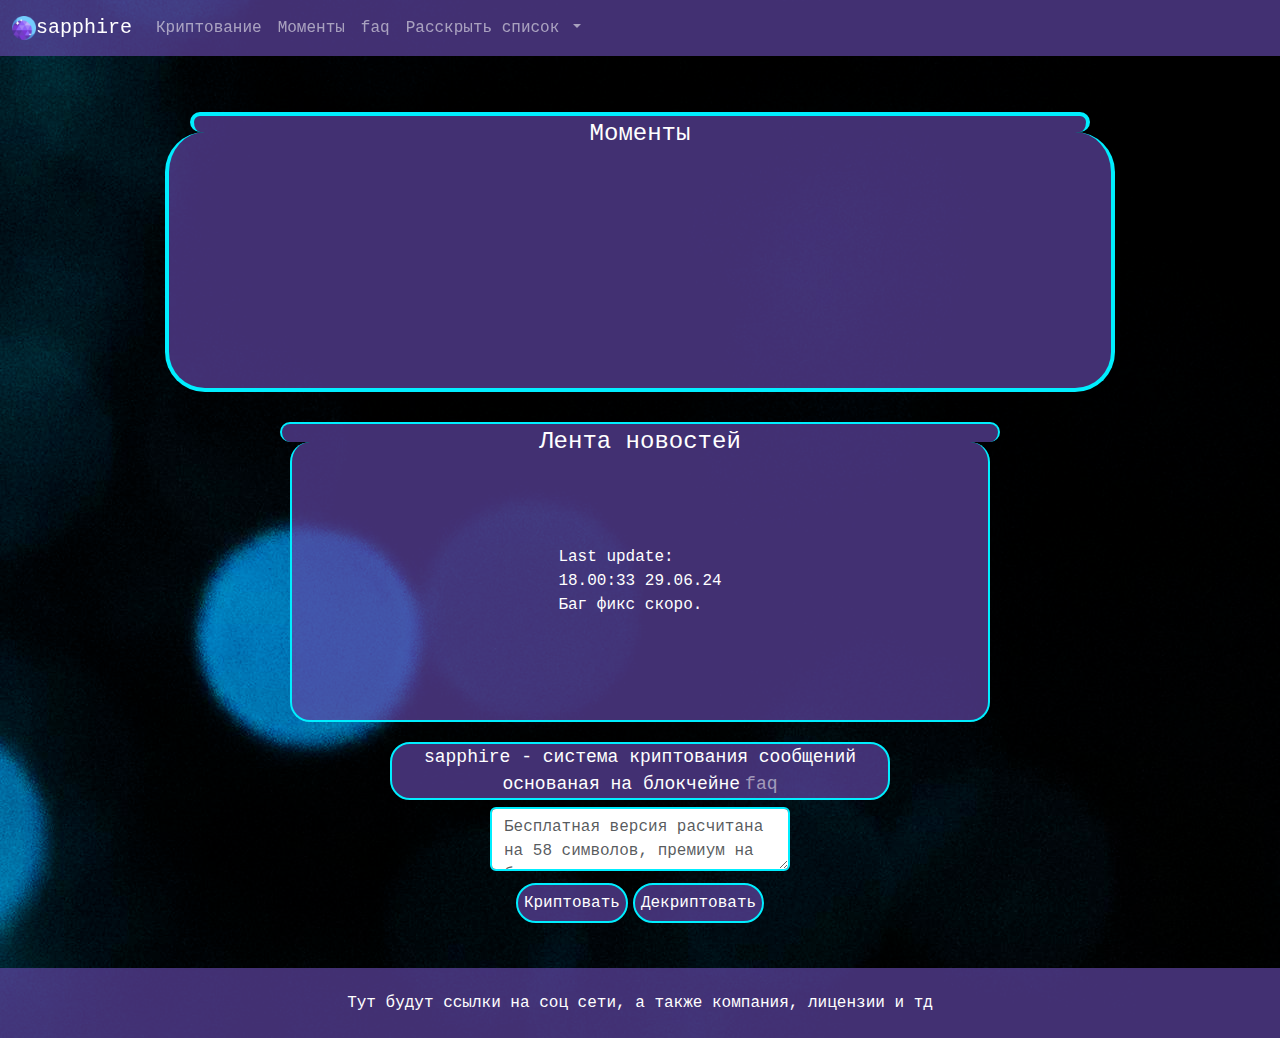
==== mainers.html @ 62e44ce8 "Add files via upload" ====
<!DOCTYPE html>
<html lang="ru">

<head>
    <meta charset="UTF-8">
    <meta name="viewport" content="width=device-width, initial-scale=1.0">
    <title>sapphire</title>
    <link href="https://cdn.jsdelivr.net/npm/bootstrap@5.3.3/dist/css/bootstrap.min.css" rel="stylesheet"
        integrity="sha384-QWTKZyjpPEjISv5WaRU9OFeRpok6YctnYmDr5pNlyT2bRjXh0JMhjY6hW+ALEwIH" crossorigin="anonymous">
    <link rel="stylesheet" href="https://cdnjs.cloudflare.com/ajax/libs/animate.css/4.1.1/animate.min.css" />
    <link rel="stylesheet" href="css/index.css">
    <link rel="icon" href="icons.png">
    <script src="js/index.js" defer></script>
</head>

<body class="body">
    <header>
        <nav class="navbar navbar-expand-lg bgnavbar navbar-dark">
            <div class="container-fluid">
                <a class="navbar-brand" href="#"><img class="logo" src="icons.png" alt="logo" width="24px">sapphire</a>
                <button class="navbar-toggler" type="button" data-bs-toggle="collapse"
                    data-bs-target="#navbarNavDropdown" aria-controls="navbarNavDropdown" aria-expanded="false"
                    aria-label="Toggle navigation">
                    <span class="navbar-toggler-icon"></span>
                </button>
                <div class="collapse navbar-collapse" id="navbarNavDropdown">
                    <ul class="navbar-nav">
                        <li class="nav-item">
                            <a class="nav-link" href="#crypt">Криптование</a>
                        </li>
                        <li class="nav-item">
                            <a class="nav-link" href="#moments">Моменты</a>
                        </li>
                        <li class="nav-item">
                            <a class="nav-link" href="faq.txt" download="faq.txt">faq</a>
                        </li>
                        <li class="nav-item dropdown">
                            <a class="nav-link dropdown-toggle" href="#" role="button" data-bs-toggle="dropdown"
                                aria-expanded="false">
                                Расскрыть список
                            </a>
                            <ul class="dropdown-menu">
                                <li><button class="dropdown-item settingsbtn">Настройки</button></li>
                                <li><input type="text" placeholder="Промокод" class="dropdown-item form-control"></li>
                                <li><a class="dropdown-item" href="#">Разработка</a></li>
                            </ul>
                        </li>
                    </ul>
                </div>
            </div>
        </nav>
    </header>
    <main>
        <div>
            <br>
            <br>
            <br>
        </div>
        <div class="settingscontainer none">

            <div class="settings form-switch">
                <span class="settingslogo">Настройки</span><br>
                <span class="changetheme">Сменить тему:</span>
                <span class="sapphire">sapphire</span>
                <input type="checkbox" role="switch" class="form-check-input theme">
                <span class="ruby">ruby</span><br>
                <span class="systemcrypt">Система криптования:</span>
                <span class="ds">2ds</span>
                <input type="checkbox" role="switch" class="form-check-input dsds">
                <span class="ds">3ds</span><br>
                <span class="chatenable">Включить чат:</span>
                <span class="off">выкл</span>
                <input type="checkbox" role="switch" class="form-check-input chat">
                <span class="on">вкл</span>
            </div>
        </div>
        <div id="moments" class="container animate_animated animate__backInLeft">
            <div class="momentscontainer">
                <span>Моменты</span>
            </div>
            <div class="moments">
                <iframe width="350" height="200" src="https://www.youtube.com/embed/gmKe4DYhbSM?si=A5VZSGb9YeIJap6C"
                    title="YouTube video player" frameborder="0"
                    allow="accelerometer; autoplay; clipboard-write; encrypted-media; gyroscope; picture-in-picture; web-share"
                    referrerpolicy="strict-origin-when-cross-origin" allowfullscreen></iframe>
                <iframe width="350" height="200" src="https://www.youtube.com/embed/OxcsdtROrkA?si=T1JyLWKs2jBaJuEw"
                    title="YouTube video player" frameborder="0"
                    allow="accelerometer; autoplay; clipboard-write; encrypted-media; gyroscope; picture-in-picture; web-share"
                    referrerpolicy="strict-origin-when-cross-origin" allowfullscreen></iframe></iframe>
                <iframe width="560" height="315" src="https://www.youtube.com/embed/4KGVNMbOO-o?si=tfcghRlLc10GcIGe"
                    title="YouTube video player" frameborder="0"
                    allow="accelerometer; autoplay; clipboard-write; encrypted-media; gyroscope; picture-in-picture; web-share"
                    referrerpolicy="strict-origin-when-cross-origin" allowfullscreen></iframe>
            </div>
        </div>
        <div class="news container">
            <span>Лента новостей</span>
        </div>
        <div class="container newscontainer">
            <div class="newsone">
                <span>
                    Last update:<br>
                    18.00:33 29.06.24<br>
                    Баг фикс скоро.
                </span>
            </div>
        </div>
        <div id="crypt" class="musicday">
            <div class="faq">
                <span>sapphire - система криптования сообщений основаная на блокчейне<a class="faqhref" href="faq.txt"
                        download="faq.txt">faq</a>
                </span>
            </div>
        </div>
        </div>
        <div class="passwordinput">
            <textarea id="input" class="form-control" type="text"
                placeholder="Бесплатная версия расчитана на 58 символов, премиум на безлимит" maxlength="58"></textarea>
        </div>
        <span id="resultcrypt" class="resultcrypt"></span>
        <div class="btns">

            <button id="cryptbtn" class="button">Криптовать</button>
            <button id="decryptbtn" class="button">Декриптовать</button>
        </div>
        <div class="container containerchat">
            <div class="chatinput none">
                <input placeholder="Фамилия Имя" type="text" class="form-control name">
                <div>
                    <textarea placeholder="Сообщение" class="form-control textname" type="text"
                        maxlength="58"></textarea>
                    <button class="button sendbutton">Оправить</button>
                </div>
            </div>
        </div>
        <div class="container spancomments">
            <span class="none spannone">
                Коментарии:
            </span>
        </div>
        <div class="none nonecomments">
            <div class="container containercomments ">
                <div class="comments">

                </div>
            </div>
        </div>
    </main>
    <footer>
        <div class="footercontainer">
            <div class="links">
                <span>Тут будут ссылки на соц сети, а также компания, лицензии и тд</span>
            </div>
        </div>
    </footer>
    <script src="https://cdn.jsdelivr.net/npm/@popperjs/core@2.11.8/dist/umd/popper.min.js"
        integrity="sha384-I7E8VVD/ismYTF4hNIPjVp/Zjvgyol6VFvRkX/vR+Vc4jQkC+hVqc2pM8ODewa9r"
        crossorigin="anonymous"></script>
    <script src="https://cdn.jsdelivr.net/npm/bootstrap@5.3.3/dist/js/bootstrap.min.js"
        integrity="sha384-0pUGZvbkm6XF6gxjEnlmuGrJXVbNuzT9qBBavbLwCsOGabYfZo0T0to5eqruptLy"
        crossorigin="anonymous"></script>
</body>

</html>
---- css/index.css ----
body {
    background-color: #1100fd4b;
    background-image: url(../assets/backgroundsapphire.png);
    font-family: monospace;
}

.navbar {
    position: fixed;
    z-index: 1;
}

.bgnavbar {
    background-color: #5f45a5b0;
    width: 100%;
}

.container {
    animation: backInLeft;
    animation-duration: 1s;
}

.momentscontainer {
    display: flex;
    height: 20px;
    background-color: #5f45a5b0;
    justify-content: center;
    color: white;
    font-size: 24px;
    border-radius: 40px;
    border: 4px solid #00eeff;
    border-bottom: none;
    margin: auto;
}

.moments {
    display: flex;
    gap: 10px;
    background-color: #5f45a5b0;
    height: 260px;
    align-items: center;
    justify-content: center;
    border-radius: 40px;
    border: 4px solid #00eeff;
    border-top: none;
    margin: auto;
    user-select: none;
}

.musicday {
    display: flex;
}

iframe {
    border-radius: 20px;
}

.faq {
    background-color: #5f45a5b0;
    color: white;
    text-align: center;
    font-size: 18px;
    border-radius: 20px;
    width: 500px;
    margin: auto;
    margin-top: 20px;
    border: 2px solid #00eeff;
    user-select: none;
}

.faqhref {
    text-decoration: none;
    padding-left: 5px;
    color: #ffffff86;
}

.passwordinput {
    display: flex;
    width: 300px;
    margin: auto;
    margin-top: 5px;
}

.form-control {
    margin-top: 2px;
    border: 2px solid #00eeff;
}

.btns {
    display: flex;
    justify-content: center;
    gap: 5px;
    flex-wrap: wrap;
    margin-top: 2px;

}

.button {
    background-color: #5f45a5b0;
    color: white;
    border-radius: 20px;
    margin-top: 5px;
    border: none;
    height: 40px;
    border: 2px solid #00eeff;
    user-select: none;
}

.button:active {
    background-color: #00eeff;
    color: #5f45a5b0;
    border-radius: 20px;
}

@media (max-width: 450px) {
    iframe {
        width: 100px;
        height: 100px;
    }
}

@media (min-width: 451px) {
    iframe {
        width: 150px;
        height: 150px;
    }
}

@media (min-width: 768px) and (max-width: 990px) {
    iframe {
        width: 200px;
        height: 200px;
    }
}

.news {
    display: flex;
    text-align: center;
    margin-top: 30px;
    font-size: 24px;
    height: 20px;
    background-color: #5f45a5b0;
    justify-content: center;
    color: white;
    font-size: 24px;
    border-radius: 40px;
    border: 2px solid #00eeff;
    border-bottom: none;
    width: 470px;
}

.newscontainer {
    display: flex;
    background-color: #5f45a5b0;
    width: 430px;
    height: 280px;
    margin: auto;
    border-radius: 20px;
    color: white;
    border: 2px solid #00eeff;
    border-top: none;
    user-select: none;
}


.newsone {
    display: flex;
    align-items: center;
    justify-content: center;
    width: 100%;
}

.footercontainer {
    display: flex;
    background-color: #5f45a5b0;
    height: 70px;
    color: white;
    margin-top: 5px;
    justify-content: center;
    align-items: center;
    user-select: none;
}

@media (min-width: 991px) {
    .moments {
        width: 950px;
    }

    .momentscontainer {
        width: 900px;
        margin-top: 40px;
    }

    .newscontainer {
        width: 700px;
        justify-content: center;
        align-items: center;
    }

    .news {
        width: 720px;
    }

    iframe {
        width: 300px;
        height: 200px;
    }
}

@media (max-width: 450px) {
    .news {
        width: 370px;
    }

    .newscontainer {
        width: 350px;
        justify-content: center;
        align-items: center;
    }
}


.resultcrypt {
    display: flex;
    color: white;
    justify-content: center;
    width: 100%;
    margin-top: 5px;
}

.settingscontainer {
    display: flex;
    color: white;
    width: 100%px;
    height: 100vh;
    background-color: #5f45a5b0;
    justify-content: center;
}

.settingslogo {
    display: flex;
    justify-content: center;
    margin-right: 40px;
}

.sapphire {
    margin-right: 40px;
}

.theme {
    background-color: #5f45a5b0;
}

.theme:checked {
    background-color: #fc3535;
}

.changetheme {
    margin-right: 10px;
}

.none {
    display: none;
}

.ruby {
    background-color: #fc3535c0;
    transition: 1s;
}

.sapphire {
    background-color: #5f45a5b0;
}

.backgroundruby {
    background-image: url(../assets/backgroundruby.png);
}

.ds {
    margin-right: 40px;
}

.off {
    margin-right: 40px;
}

.chat {
    background-color: #5f45a5b0;
}

.dsds {
    background-color: #5f45a5b0
}

.chat:checked {
    background-color: #fc3535;
}

.dsds:checked {
    background-color: #fc3535;
}

.containerchat {
    margin-top: 20px;
    margin-bottom: 20px;
    display: flex;
    justify-content: center;
}

.sendbutton {
    display: flex;
    align-items: center;
    margin: auto;
    margin-top: 10px;
}

.containercomments {
    background-color: #977ae600;
    color: white;
    display: block;
    height: 300px;
    margin-left: auto;
    margin-right: auto;
}

.spancomments {
    display: flex;
    margin-left: auto;
    margin-right: auto;
    background-color: #5f45a5b0;
    color: white;
    justify-content: center;
}

.comments {
    background-color: #5f45a5;
    height: 200px;
    align-items: center;
    border-radius: 20px;
    display: block;

}

.name {
    margin-left: auto;
    margin-right: auto;
}
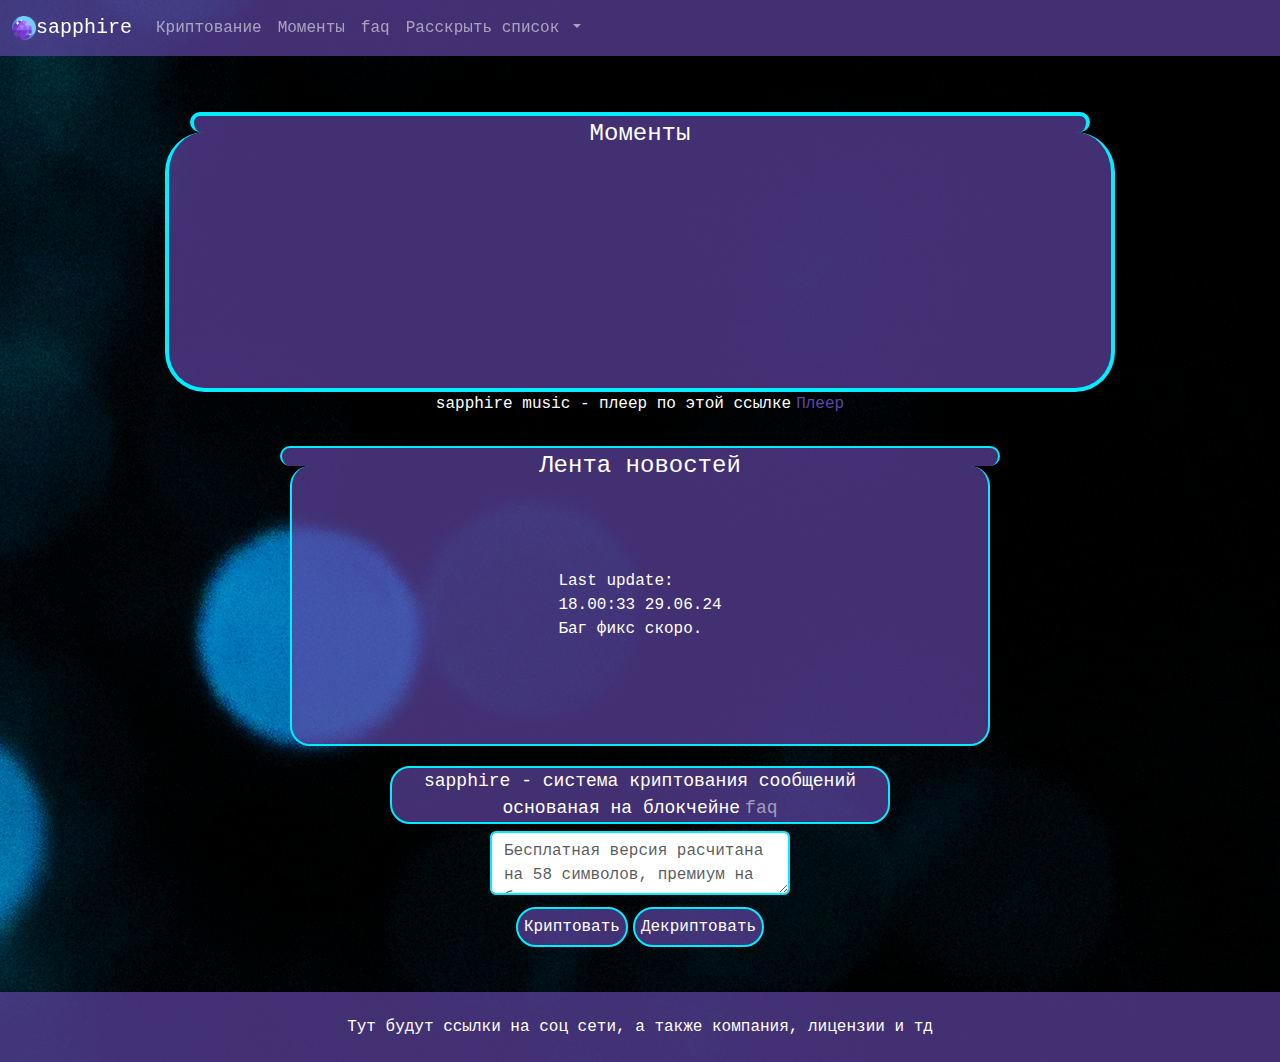
==== commit 68a126e5: "Add files via upload" ====
--- a/mainers.html
+++ b/mainers.html
@@ -91,6 +91,27 @@
                     title="YouTube video player" frameborder="0"
                     allow="accelerometer; autoplay; clipboard-write; encrypted-media; gyroscope; picture-in-picture; web-share"
                     referrerpolicy="strict-origin-when-cross-origin" allowfullscreen></iframe>
+
+            </div>
+            <style>
+                .sapphiremusic{
+                    display: flex; 
+                    justify-content: center;
+                    color: white;
+                    
+                    span{
+                        margin-right: 5px;
+                    }
+
+                    a{
+                        text-decoration: none;
+                        color: #5f45a5;
+                    }
+                }
+            </style>
+            <div class="sapphiremusic">
+                <span>sapphire music - плеер по этой ссылке</span>
+                <a href="music.html">Плеер</a>
             </div>
         </div>
         <div class="news container">
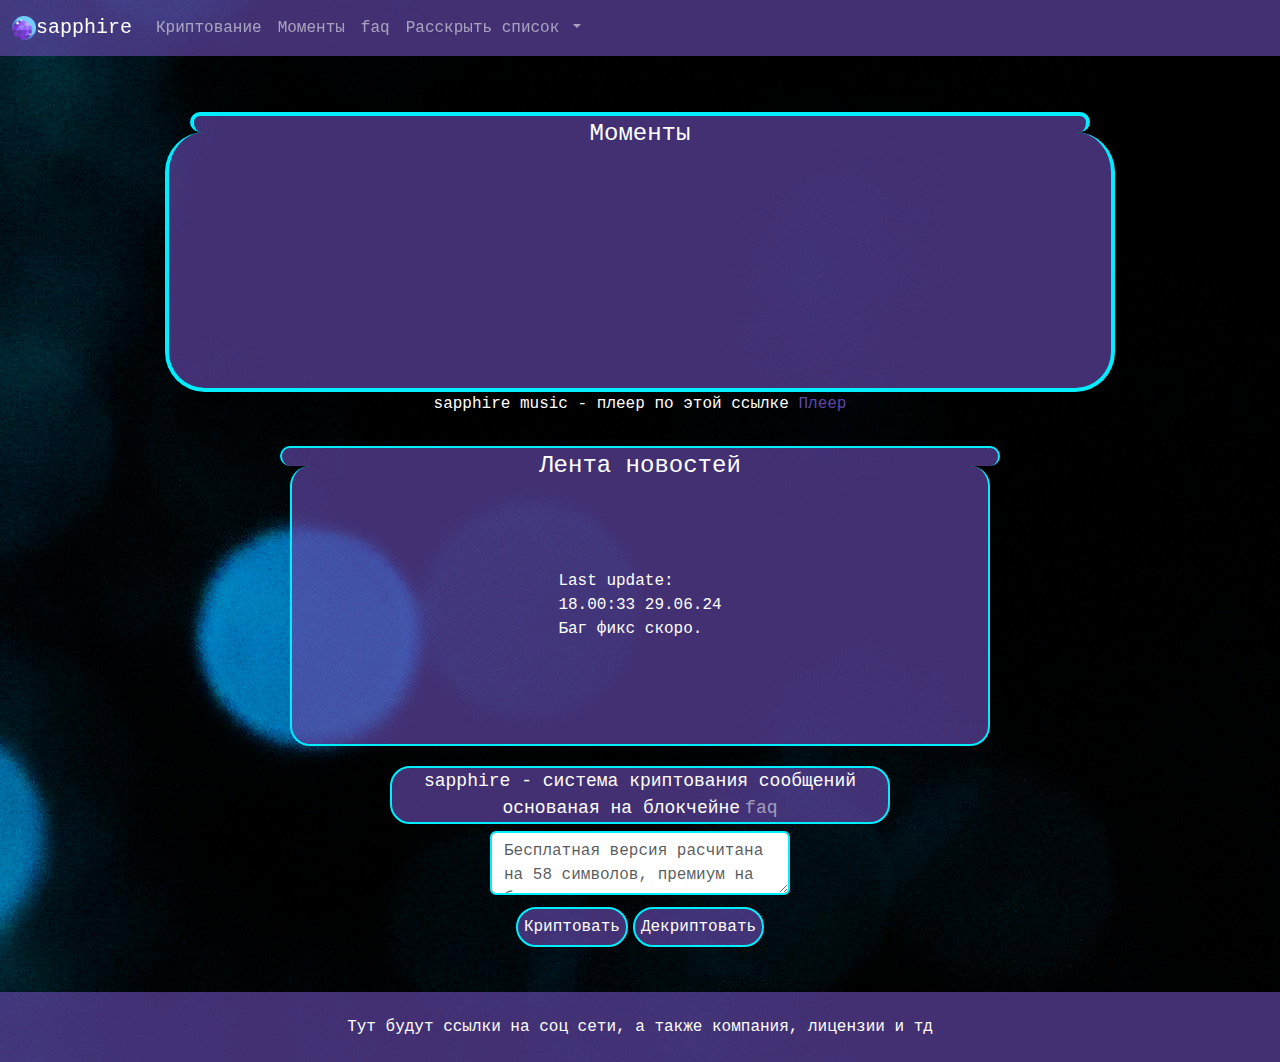
==== commit ca71851b: "Add files via upload" ====
--- a/mainers.html
+++ b/mainers.html
@@ -94,16 +94,12 @@
 
             </div>
             <style>
-                .sapphiremusic{
-                    display: flex; 
+                .sapphiremusic {
+                    text-align: center;
                     justify-content: center;
                     color: white;
-                    
-                    span{
-                        margin-right: 5px;
-                    }
 
-                    a{
+                    a {
                         text-decoration: none;
                         color: #5f45a5;
                     }
